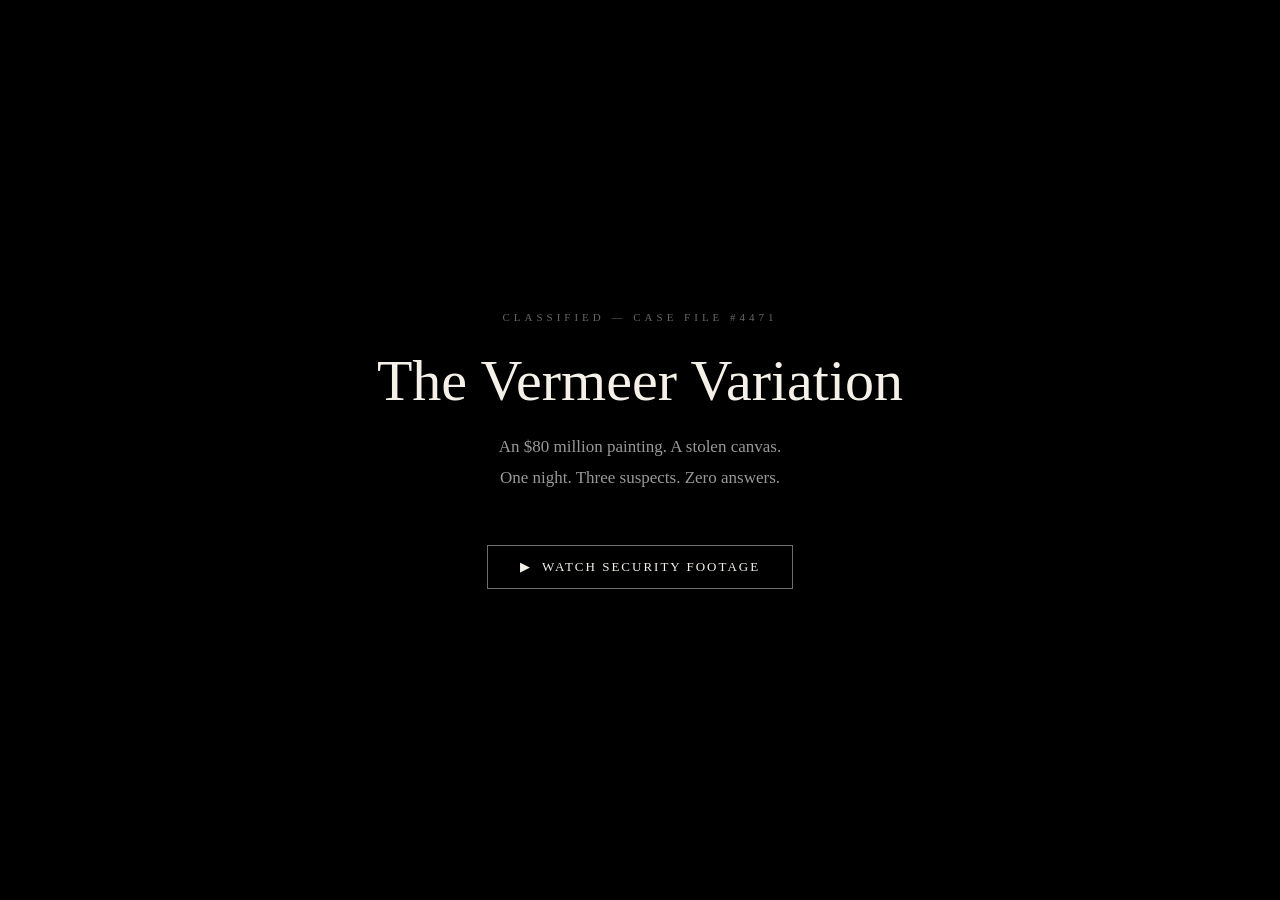
==== index.html @ 906ec76a "Update index.html" ====
<!DOCTYPE html>
<html lang="en">
<head>
    <meta charset="UTF-8">
    <meta name="viewport" content="width=device-width, initial-scale=1.0">
    <title>The Case of the Missing Vermeer Painting</title>
    <link rel="stylesheet" href="style.css">
    <script src="script.js" defer></script>
    
</head>
<body>
    <div class="images-container">
    <img src="assets/mainBgPic.jpg" class="mainBg" alt="Evidence Board">
    <a href="elena.html">
    <img src="assets/elenaPic.png" class="overlay-images" alt="Elena's Photo">
</a>
    <a href="scarlet.html">
    <img src="assets/scarletPic.png" class="overlay-images" alt="Scarlet's Photo">
</a>
    <a href="victor.html">
    <img src="assets/victorPic.png" class="overlay-images" alt="Victor's Photo">
</a>
    <img src="assets/newsPaperPic.png" class="overlay-images" data-popup data-popup-src="assets/newsPaperPopup.png" alt="Newspaper Article">
    <a href="vermeerfile.html">
    <img src="assets/vermeerCasePic.png" class="overlay-images" alt="Case File">
</a>
    <img src="assets/bluePrintPic.png" class="overlay-images" data-popup data-popup-src="assets/bluePrintPopup.png" alt="Blueprint of Gallery">
    <img src="assets/victorsReviewPic.png" class="overlay-images" data-popup data-popup-src="assets/reviewPopup.png" alt="Victor's Written Review">
    <img src="assets/string.png" class="overlay-images">
    </div>

    <div id="modal" class="modal-overlay">
        <div class="modal-content">
            <button class="modal-close">&times;</button>
            <img id="modal-img" src="" alt="">
        </div>
    </div>

    <button id="solve-case-btn">Think you solved the case?</button>

    <div id="solve-modal">

        <div id="solve-modal-inner">

            <div id="solve-question">
                <p class="solve-eyebrow">Case File #4471</p>
                <h2 id="solve-title">Who stole the Vermeer?</h2>
                <p id="solve-subtitle">Choose your suspect carefully.</p>
                <div id="suspect-btns">
                    <button class="suspect-choice" data-suspect="elena">Elena<span>Rival Gallery Owner</span></button>
                    <button class="suspect-choice" data-suspect="scarlet">Scarlet<span>Head of Security</span></button>
                    <button class="suspect-choice" data-suspect="victor">Victor<span>Disgraced Art Critic</span></button>
                </div>
            </div>

            <div id="solve-result" class="hidden">
                <p id="result-label"></p>
                <h2 id="result-title"></h2>
                <p id="result-body"></p>
                <button id="result-close">Close</button>

                  <div id="new-evidence" class="hidden">
    <p class="solve-eyebrow">Update</p>
    <h2>Wait... New Evidence Just Dropped</h2>

    <img src="assets/newEvidence.png" 
         alt="New Evidence"
         style="width:80%; max-width:600px; border-radius:10px; margin:20px 0;">

   

    <div class="rethink-btn-wrap" style="display:flex; justify-content:center; margin-top:20px;">
        <button id="rethink-btn" class="suspect-choice">
            Reconsider Your Answer
        </button>
    </div>
</div>
            </div>

        </div>
    </div>

    <div id="intro-overlay">

        <div id="intro-screen">
            <p class="intro-eyebrow">Classified &mdash; Case File #4471</p>
            <h1 class="intro-title">The Vermeer Variation</h1>
            <p class="intro-desc">
                An $80 million painting. A stolen canvas.<br>
                One night. Three suspects. Zero answers.
            </p>
            <button id="watch-btn">&#9654;&nbsp; Watch Security Footage</button>
        </div>

        <div id="video-screen">
            <div class="footage-header">
                <span class="rec-dot"></span> REC &nbsp;&nbsp; SECURITY CAM &mdash; STUDY ENTRANCE
            </div>
            <video id="crime-video" src="assets/Thief.mov" playsinline controls></video>
            <div id="after-video-msg">
                <button id="solve-btn">Do you have what it takes to solve the case?</button>
            </div>
        </div>

    </div>

</body>
</html>
---- style.css ----
* {
    margin: 0;
    padding: 0;
}

/* .body {
    background-color: rgb(126, 164, 170);
} */

.mainBg{
    display: block;
    width: 100%;
    height: auto; 
    object-fit: contain; /* prevents imagae distortion */
}

/* .overlay-images {
    position: absolute;
    top: 0;
    left: 0;
    width: 100%;
    display: block;
    height: auto;
    object-fit: contain;
    transition: transform 0.3s ease-in-out;
    pointer-events: auto;
} */

.images-container {
    position: relative;
    width: 100%;
}

.images-container a, .overlay-images {
    position: absolute;
    top: 0;
    left: 0;
    width: 100%;
    height: auto;
}

.images-container a:hover {
    cursor: pointer;
    filter: brightness(1.2); /* photo lights up */
}

/* --- Solve Case Button --- */

#solve-case-btn {
    position: fixed;
    bottom: 28px;
    left: 50%;
    transform: translateX(-50%);
    z-index: 300;
    background: rgba(10, 8, 5, 0.88);
    color: #f5f0e8;
    font-family: Georgia, serif;
    font-size: 13px;
    letter-spacing: 2px;
    text-transform: uppercase;
    padding: 13px 32px;
    border: 1px solid rgba(245, 240, 232, 0.4);
    cursor: pointer;
    transition: border-color 0.3s, background 0.3s;
}

#solve-case-btn:hover {
    border-color: #f5f0e8;
    background: rgba(10, 8, 5, 1);
}

#solve-case-btn.hidden {
    opacity: 0;
    pointer-events: none;
}

/* --- Solve Modal --- */

#solve-modal {
    display: none;
    position: fixed;
    inset: 0;
    background: rgba(0, 0, 0, 0.88);
    z-index: 400;
    align-items: center;
    justify-content: center;
}

#solve-modal.active {
    display: flex;
}

#solve-modal-inner {
    background: #0f0d0a;
    border: 1px solid rgba(245, 240, 232, 0.2);
    padding: 52px 60px;
    max-width: 560px;
    width: 90%;
    text-align: center;
    font-family: Georgia, serif;
    color: #f5f0e8;
}

.solve-eyebrow {
    font-size: 10px;
    letter-spacing: 4px;
    text-transform: uppercase;
    color: #666;
    margin-bottom: 16px;
}

#solve-title {
    font-size: 32px;
    font-weight: normal;
    margin-bottom: 8px;
}

#solve-subtitle {
    font-size: 14px;
    color: #888;
    margin-bottom: 40px;
    letter-spacing: 1px;
}

#suspect-btns {
    display: flex;
    flex-direction: column;
    gap: 12px;
}

.suspect-choice {
    background: transparent;
    border: 1px solid rgba(245, 240, 232, 0.25);
    color: #f5f0e8;
    font-family: Georgia, serif;
    font-size: 17px;
    padding: 16px 24px;
    cursor: pointer;
    display: flex;
    flex-direction: column;
    align-items: center;
    gap: 4px;
    transition: border-color 0.25s, background 0.25s;
}

.suspect-choice span {
    font-size: 11px;
    letter-spacing: 2px;
    text-transform: uppercase;
    color: #777;
}

.suspect-choice:hover {
    border-color: rgba(245, 240, 232, 0.7);
    background: rgba(245, 240, 232, 0.05);
}

/* Result screen */

#solve-result {
    transition: opacity 0.5s ease;
}

#solve-result.hidden {
    display: none;
}

#result-label {
    font-size: 10px;
    letter-spacing: 4px;
    text-transform: uppercase;
    margin-bottom: 16px;
}

#result-title {
    font-size: 30px;
    font-weight: normal;
    margin-bottom: 20px;
}

#result-body {
    font-size: 15px;
    line-height: 1.7;
    color: #aaa;
    margin-bottom: 36px;
}

#result-close {
    background: transparent;
    color: #f5f0e8;
    border: 1px solid rgba(245, 240, 232, 0.35);
    font-family: Georgia, serif;
    font-size: 12px;
    letter-spacing: 2px;
    text-transform: uppercase;
    padding: 10px 28px;
    cursor: pointer;
    transition: border-color 0.3s;
}

#result-close:hover {
    border-color: #f5f0e8;
}

/* --- Intro Overlay --- */

#intro-overlay {
    position: fixed;
    inset: 0;
    background: #000;
    z-index: 500;
    display: flex;
    align-items: center;
    justify-content: center;
    transition: opacity 1.2s ease;
}

#intro-overlay.dismissed {
    opacity: 0;
    pointer-events: none;
}

#intro-screen {
    text-align: center;
    font-family: Georgia, serif;
    transition: opacity 0.6s ease;
}

#intro-screen.fade-out {
    opacity: 0;
    pointer-events: none;
}

.intro-eyebrow {
    font-size: 11px;
    letter-spacing: 4px;
    text-transform: uppercase;
    color: #666;
    margin-bottom: 24px;
}

.intro-title {
    font-size: 58px;
    font-weight: normal;
    color: #f5f0e8;
    margin-bottom: 18px;
}

.intro-desc {
    font-size: 17px;
    line-height: 1.8;
    color: #999;
    margin-bottom: 52px;
}

#watch-btn, #solve-btn {
    background: transparent;
    color: #f5f0e8;
    border: 1px solid rgba(245, 240, 232, 0.45);
    font-family: Georgia, serif;
    font-size: 13px;
    letter-spacing: 2px;
    text-transform: uppercase;
    padding: 13px 32px;
    cursor: pointer;
    transition: border-color 0.3s ease, background 0.3s ease;
}

#watch-btn:hover, #solve-btn:hover {
    border-color: #f5f0e8;
    background: rgba(245, 240, 232, 0.07);
}

#video-screen {
    display: none;
    flex-direction: column;
    align-items: center;
    width: 100%;
    padding: 24px;
    opacity: 0;
    transition: opacity 0.6s ease;
}

#video-screen.visible {
    opacity: 1;
}

.footage-header {
    color: #dd2222;
    font-family: monospace;
    font-size: 12px;
    letter-spacing: 2px;
    margin-bottom: 10px;
    display: flex;
    align-items: center;
    gap: 8px;
}

.rec-dot {
    width: 8px;
    height: 8px;
    background: #dd2222;
    border-radius: 50%;
    animation: blink 1s step-start infinite;
}

@keyframes blink {
    50% { opacity: 0; }
}

#crime-video {
    max-width: 90vw;
    max-height: 75vh;
    display: block;
}

#after-video-msg {
    margin-top: 32px;
    opacity: 0;
    pointer-events: none;
    transition: opacity 0.8s ease;
}

#after-video-msg.visible {
    opacity: 1;
    pointer-events: auto;
}

@keyframes crt-on {
    0%   { opacity: 0; filter: brightness(5) blur(6px); }
    15%  { opacity: 1; filter: brightness(0.3); }
    30%  { opacity: 0.7; filter: brightness(2.5); }
    50%  { opacity: 0.5; filter: brightness(0.6); }
    70%  { opacity: 1; filter: brightness(1.4); }
    85%  { opacity: 0.9; filter: brightness(0.9); }
    100% { opacity: 1; filter: brightness(1); }
}

.crt-on {
    animation: crt-on 0.8s ease forwards;
}

/* --- Modal Popup --- */

.modal-overlay {
    display: none;
    position: fixed;
    inset: 0;
    background: rgba(0, 0, 0, 0.82);
    z-index: 200;
    align-items: center;
    justify-content: center;
}

.modal-overlay.active {
    display: flex;
}

.modal-content {
    position: relative;
    max-width: 96vw;
    max-height: 96vh;
}

.modal-content img {
    width: 90vw;
    max-height: 92vh;
    object-fit: contain;
    display: block;
}

.modal-close {
    position: absolute;
    top: -14px;
    right: -14px;
    width: 28px;
    height: 28px;
    background: #1f1a14;
    color: #f5f0e8;
    border: 1px solid #f5f0e8;
    font-size: 16px;
    cursor: pointer;
    display: flex;
    align-items: center;
    justify-content: center;
}

/* --- Back Button --- */

.back-btn {
    position: fixed;
    top: 18px;
    left: 18px;
    z-index: 100;
    background: rgba(31, 26, 20, 0.85);
    color: #f5f0e8;
    font-family: Georgia, serif;
    font-size: 13px;
    letter-spacing: 1.5px;
    text-transform: uppercase;
    text-decoration: none;
    padding: 8px 16px;
    border: 1px solid #f5f0e8;
}

.back-btn:hover {
    background: rgba(31, 26, 20, 1);
}

/* --- Scarlet Case File Layout --- */

.case-page {
    position: relative;
    min-height: 100vh;
}

/* Main grid layout */
.case-file {
    padding: 13% 9% 8%;
    display: grid;
    grid-template-columns: 36% 60%;
    gap: 4%;

    color: #1f1a14;
    font-family: Georgia, serif;
}

/* Header label */
.case-label {
    text-transform: uppercase;
    letter-spacing: 2px;
    font-size: 13px;
    margin-bottom: 8px;
    border-bottom: 2px solid #1f1a14;
    width: fit-content;
}

/* Left side text */
.suspect-left h1 {
    font-size: 44px;
    margin-bottom: 2px;
}

.suspect-left h2 {
    font-size: 20px;
    margin-bottom: 20px;
}

/* Info box */
.info-box {
    border: 2px solid #1f1a14;
    padding: 12px;
    margin-bottom: 20px;
    font-size: 16px;
    background-color: rgba(255, 248, 235, 0.5);
}

.info-box p {
    margin-bottom: 6px;
}

/* Section titles */
.notes-box h3,
.suspect-right h3,
.statement-box h3 {
    font-size: 20px;
    margin-bottom: 8px;
}

/* Paragraph text */
.notes-box p,
.statement-box p {
    font-size: 17px;
    line-height: 1.4;
}

/* Video styling (for iframe now) */
.case-video {
    width: 100%;
    aspect-ratio: 16 / 9; 
    border-radius: 4px;
    border: 2px solid #1f1a14;
    margin-bottom: 18px;
    overflow: hidden;
}

.case-video iframe {
    width: 100%;
    height: 100%;
    border: none;
}

/* Divider feel */
.statement-box {
    border-top: 2px solid #1f1a14;
    padding-top: 10px;
    margin-top: 10px;
}

/* -- vermeer patining, main case file layout -- */

/* single column */
.case-file.single {
    grid-template-columns: 1fr; 
    max-width: 1200px;
    margin: 0 auto;
    padding-top: 12%;
}

/* centering text */
.case-title {
    font-size: 62px;
    margin-bottom: 4px;
}

.case-subtitle {
    font-size: 28px;
}

/* centered in box */
.center-box {
    margin: 10px 10px 5px 5px;
}

.case-main h1 {
    font-size: 56px;
}

.case-main h2 {
    font-size: 28px;
    margin-bottom: 18px;
}

/* Slightly tighter spacing for main file */
.case-main .notes-box {
    margin-bottom: 15px;
}


.content-box h3 {
    font-size: 35px;
    text-decoration: underline;
    margin-bottom: 15px;
}

.content-box p {
    font-size: 20px;
    line-height: 1.4;
    margin-bottom: 15px;
}
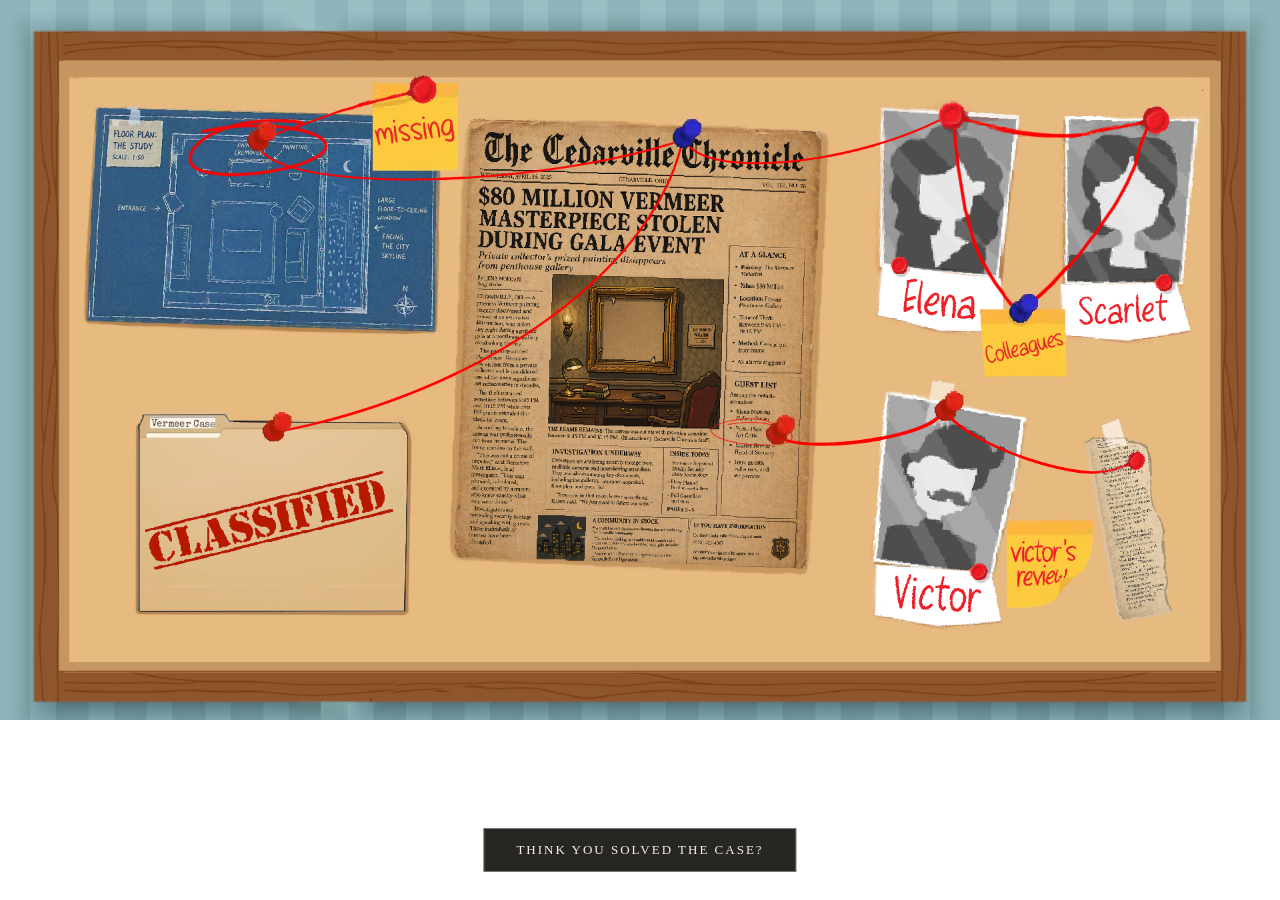
==== commit f8986996: "Reorganize solve-result and new-evidence sections" ====
--- a/index.html
+++ b/index.html
@@ -8,6 +8,7 @@
     <script src="script.js" defer></script>
     
 </head>
+     <script src="script.js" defer></script>
 <body>
     <div class="images-container">
     <img src="assets/mainBgPic.jpg" class="mainBg" alt="Evidence Board">
@@ -53,13 +54,7 @@
                 </div>
             </div>
 
-            <div id="solve-result" class="hidden">
-                <p id="result-label"></p>
-                <h2 id="result-title"></h2>
-                <p id="result-body"></p>
-                <button id="result-close">Close</button>
-
-                  <div id="new-evidence" class="hidden">
+           <div id="new-evidence" class="hidden">
     <p class="solve-eyebrow">Update</p>
     <h2>Wait... New Evidence Just Dropped</h2>
 
@@ -67,18 +62,19 @@
          alt="New Evidence"
          style="width:80%; max-width:600px; border-radius:10px; margin:20px 0;">
 
-   
-
     <div class="rethink-btn-wrap" style="display:flex; justify-content:center; margin-top:20px;">
         <button id="rethink-btn" class="suspect-choice">
             Reconsider Your Answer
         </button>
     </div>
 </div>
-            </div>
 
-        </div>
-    </div>
+<div id="solve-result" class="hidden">
+    <p id="result-label"></p>
+    <h2 id="result-title"></h2>
+    <p id="result-body"></p>
+    <button id="result-close">Close</button>
+</div>
 
     <div id="intro-overlay">
 
--- a/style.css
+++ b/style.css
@@ -541,7 +541,8 @@
     font-size: 35px;
     text-decoration: underline;
     margin-bottom: 15px;
-}
+} 
+
 
 .content-box p {
     font-size: 20px;
@@ -549,4 +550,8 @@
     margin-bottom: 15px;
 }
 
-
+.hidden {
+    display: none !important;
+}
+
+
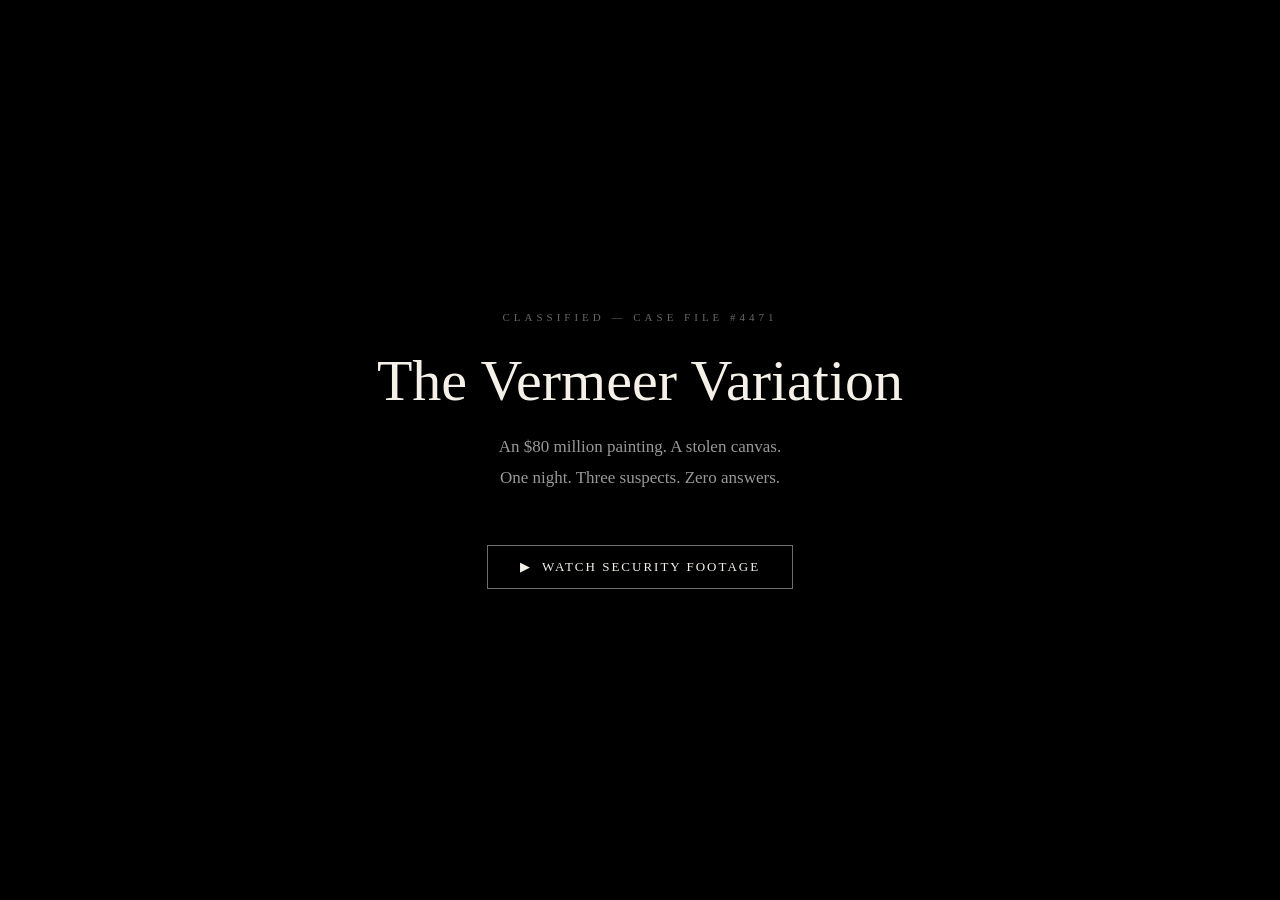
==== commit adb2de1a: "Refactor evidence display section in index.html" ====
--- a/index.html
+++ b/index.html
@@ -54,7 +54,13 @@
                 </div>
             </div>
 
-           <div id="new-evidence" class="hidden">
+            <div id="solve-result" class="hidden">
+                <p id="result-label"></p>
+                <h2 id="result-title"></h2>
+                <p id="result-body"></p>
+                <button id="result-close">Close</button>
+
+                  <div id="new-evidence" class="hidden">
     <p class="solve-eyebrow">Update</p>
     <h2>Wait... New Evidence Just Dropped</h2>
 
@@ -62,19 +68,18 @@
          alt="New Evidence"
          style="width:80%; max-width:600px; border-radius:10px; margin:20px 0;">
 
+   
+
     <div class="rethink-btn-wrap" style="display:flex; justify-content:center; margin-top:20px;">
         <button id="rethink-btn" class="suspect-choice">
             Reconsider Your Answer
         </button>
     </div>
 </div>
+            </div>
 
-<div id="solve-result" class="hidden">
-    <p id="result-label"></p>
-    <h2 id="result-title"></h2>
-    <p id="result-body"></p>
-    <button id="result-close">Close</button>
-</div>
+        </div>
+    </div>
 
     <div id="intro-overlay">
 
